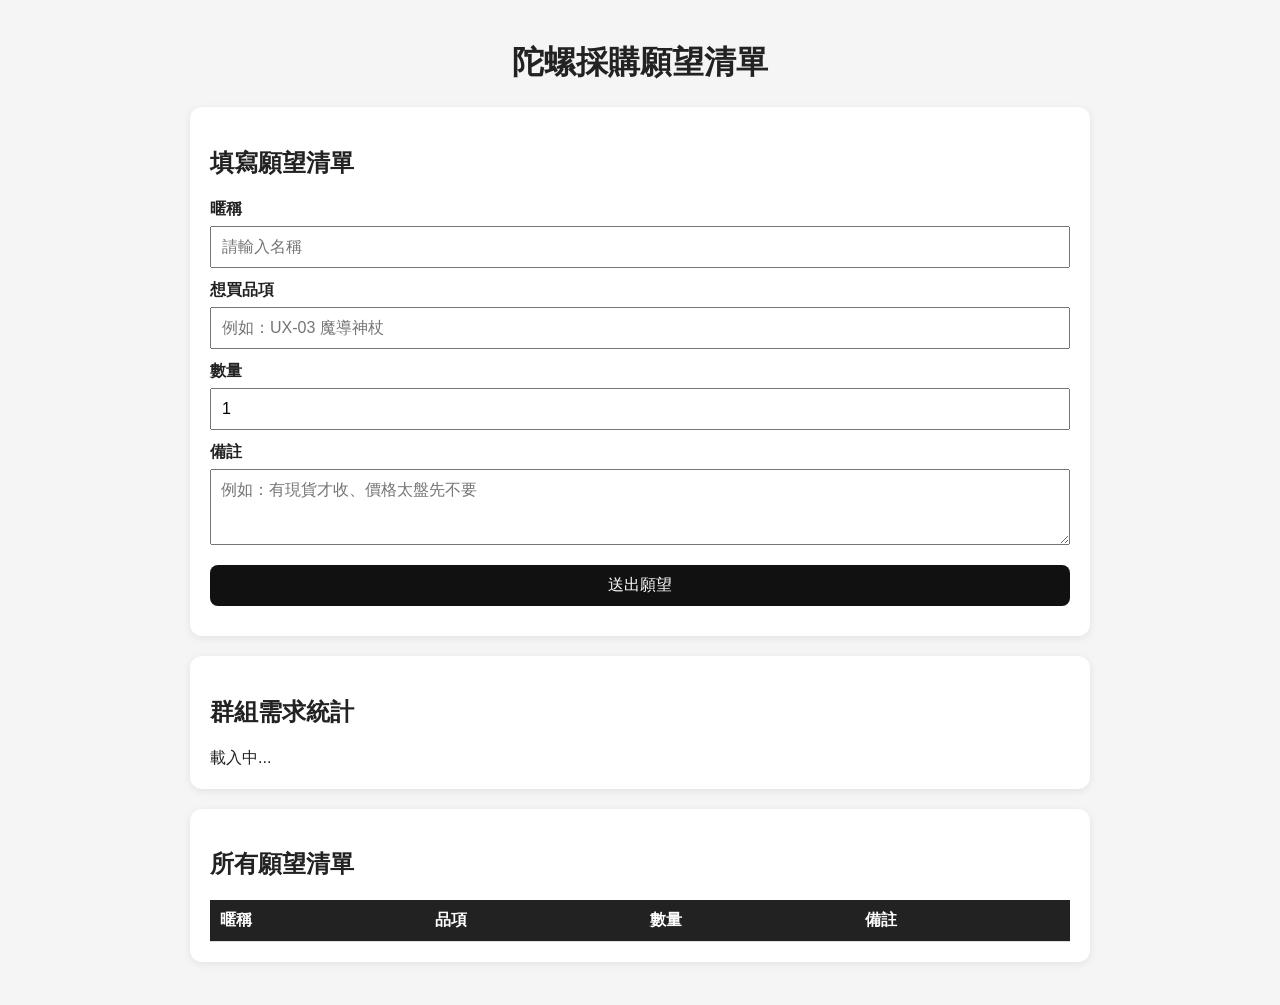
==== index.html @ 05856f30 "Create index.html" ====
<!DOCTYPE html>
<html lang="zh-Hant">
<head>
  <meta charset="UTF-8">
  <title>陀螺採購願望清單</title>
  <meta name="viewport" content="width=device-width, initial-scale=1.0">

  <style>
    body {
      font-family: Arial, "Noto Sans TC", sans-serif;
      background: #f5f5f5;
      margin: 0;
      padding: 20px;
      color: #222;
    }

    .container {
      max-width: 900px;
      margin: auto;
    }

    h1 {
      text-align: center;
    }

    .card {
      background: white;
      border-radius: 12px;
      padding: 20px;
      margin-bottom: 20px;
      box-shadow: 0 2px 8px rgba(0,0,0,0.08);
    }

    label {
      display: block;
      margin-top: 12px;
      font-weight: bold;
    }

    input, textarea, button {
      width: 100%;
      padding: 10px;
      margin-top: 6px;
      font-size: 16px;
      box-sizing: border-box;
    }

    button {
      margin-top: 16px;
      background: #111;
      color: white;
      border: none;
      border-radius: 8px;
      cursor: pointer;
    }

    button:hover {
      background: #333;
    }

    table {
      width: 100%;
      border-collapse: collapse;
      margin-top: 12px;
      background: white;
    }

    th, td {
      border-bottom: 1px solid #ddd;
      padding: 10px;
      text-align: left;
    }

    th {
      background: #222;
      color: white;
    }

    .status {
      margin-top: 10px;
      font-weight: bold;
    }

    .summary-item {
      padding: 10px;
      border-bottom: 1px solid #eee;
      display: flex;
      justify-content: space-between;
    }

    @media (max-width: 600px) {
      body {
        padding: 12px;
      }

      table {
        font-size: 14px;
      }
    }
  </style>
</head>

<body>
  <div class="container">
    <h1>陀螺採購願望清單</h1>

    <div class="card">
      <h2>填寫願望清單</h2>

      <label for="name">暱稱</label>
      <input id="name" placeholder="請輸入名稱">

      <label for="item">想買品項</label>
      <input id="item" placeholder="例如：UX-03 魔導神杖">

      <label for="quantity">數量</label>
      <input id="quantity" type="number" min="1" value="1">

      <label for="note">備註</label>
      <textarea id="note" rows="3" placeholder="例如：有現貨才收、價格太盤先不要"></textarea>

      <button onclick="submitWishlist()">送出願望</button>
      <div id="status" class="status"></div>
    </div>

    <div class="card">
      <h2>群組需求統計</h2>
      <div id="summary">載入中...</div>
    </div>

    <div class="card">
      <h2>所有願望清單</h2>
      <table>
        <thead>
          <tr>
            <th>暱稱</th>
            <th>品項</th>
            <th>數量</th>
            <th>備註</th>
          </tr>
        </thead>
        <tbody id="wishlistTable"></tbody>
      </table>
    </div>
  </div>

  <script>
    const GAS_URL = "https://script.google.com/macros/s/AKfycbyzWN24VVOgHvNaDkPDIwyAASH2C9JeGis0MW42oKsBMWTezp8iBhXN8x4tOU_IGHnp/exec";

    async function submitWishlist() {
      const name = document.getElementById("name").value.trim();
      const item = document.getElementById("item").value.trim();
      const quantity = document.getElementById("quantity").value;
      const note = document.getElementById("note").value.trim();
      const status = document.getElementById("status");

      if (!name || !item || quantity < 1) {
        status.textContent = "請填寫暱稱、品項與正確數量。";
        status.style.color = "red";
        return;
      }

      status.textContent = "送出中...";
      status.style.color = "#333";

      try {
        const res = await fetch(GAS_URL, {
          method: "POST",
          body: JSON.stringify({
            name,
            item,
            quantity,
            note
          })
        });

        const result = await res.json();

        if (result.success) {
          status.textContent = "已成功送出！";
          status.style.color = "green";

          document.getElementById("item").value = "";
          document.getElementById("quantity").value = 1;
          document.getElementById("note").value = "";

          loadData();
        } else {
          status.textContent = result.message || "送出失敗";
          status.style.color = "red";
        }

      } catch (err) {
        status.textContent = "送出失敗，請確認 GAS 網址與部署權限。";
        status.style.color = "red";
      }
    }

    async function loadData() {
      const res = await fetch(`${GAS_URL}?action=list`);
      const data = await res.json();

      renderSummary(data.summary);
      renderTable(data.rows);
    }

    function renderSummary(summary) {
      const box = document.getElementById("summary");
      box.innerHTML = "";

      const items = Object.entries(summary || {})
        .sort((a, b) => b[1] - a[1]);

      if (items.length === 0) {
        box.textContent = "目前還沒有願望清單。";
        return;
      }

      items.forEach(([item, total]) => {
        const div = document.createElement("div");
        div.className = "summary-item";
        div.innerHTML = `<span>${escapeHtml(item)}</span><strong>${total}</strong>`;
        box.appendChild(div);
      });
    }

    function renderTable(rows) {
      const tbody = document.getElementById("wishlistTable");
      tbody.innerHTML = "";

      if (!rows || rows.length === 0) {
        tbody.innerHTML = `<tr><td colspan="4">目前尚無資料</td></tr>`;
        return;
      }

      rows.reverse().forEach(row => {
        const tr = document.createElement("tr");
        tr.innerHTML = `
          <td>${escapeHtml(row.name)}</td>
          <td>${escapeHtml(row.item)}</td>
          <td>${escapeHtml(row.quantity)}</td>
          <td>${escapeHtml(row.note || "")}</td>
        `;
        tbody.appendChild(tr);
      });
    }

    function escapeHtml(text) {
      return String(text)
        .replaceAll("&", "&amp;")
        .replaceAll("<", "&lt;")
        .replaceAll(">", "&gt;")
        .replaceAll('"', "&quot;")
        .replaceAll("'", "&#039;");
    }

    loadData();
  </script>
</body>
</html>
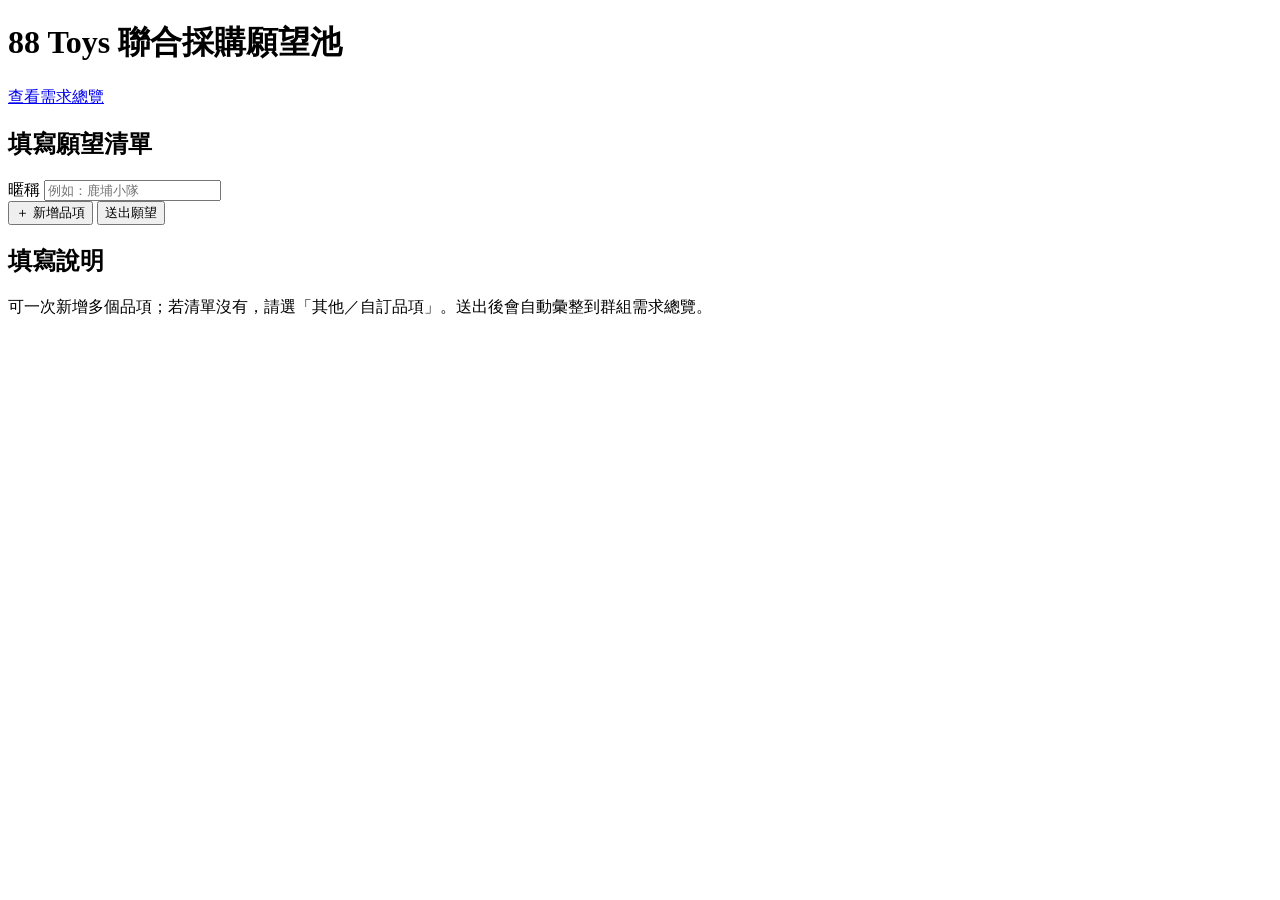
==== commit a49b1852: "Update index.html" ====
--- a/index.html
+++ b/index.html
@@ -2,259 +2,136 @@
 <html lang="zh-Hant">
 <head>
   <meta charset="UTF-8">
-  <title>陀螺採購願望清單</title>
+  <title>88 Toys 聯合採購願望池</title>
   <meta name="viewport" content="width=device-width, initial-scale=1.0">
+  <link rel="stylesheet" href="css/style.css">
+</head>
+<body>
+<header>
+  <div class="header-inner">
+    <h1>88 Toys 聯合採購願望池</h1>
+    <nav><a href="dashboard.html">查看需求總覽</a></nav>
+  </div>
+</header>
 
-  <style>
-    body {
-      font-family: Arial, "Noto Sans TC", sans-serif;
-      background: #f5f5f5;
-      margin: 0;
-      padding: 20px;
-      color: #222;
+<main class="container">
+  <section class="card">
+    <h2>填寫願望清單</h2>
+    <label for="name">暱稱</label>
+    <input id="name" placeholder="例如：鹿埔小隊">
+
+    <div id="items"></div>
+
+    <button type="button" class="secondary" onclick="addItemRow()">＋ 新增品項</button>
+    <button type="button" onclick="submitWishlist()">送出願望</button>
+    <div id="status" class="status"></div>
+  </section>
+
+  <section class="card">
+    <h2>填寫說明</h2>
+    <p>可一次新增多個品項；若清單沒有，請選「其他／自訂品項」。送出後會自動彙整到群組需求總覽。</p>
+  </section>
+</main>
+
+<script src="js/config.js"></script>
+<script>
+function escapeHtml(text) {
+  return String(text ?? "")
+    .replaceAll("&", "&amp;")
+    .replaceAll("<", "&lt;")
+    .replaceAll(">", "&gt;")
+    .replaceAll('"', "&quot;")
+    .replaceAll("'", "&#039;");
+}
+
+function buildOptions() {
+  return ITEM_OPTIONS.map(item => `<option value="${escapeHtml(item)}">${escapeHtml(item)}</option>`).join("");
+}
+
+function addItemRow() {
+  const box = document.getElementById("items");
+  const div = document.createElement("div");
+  div.className = "item-row";
+  div.innerHTML = `
+    <label>想買品項</label>
+    <select class="itemSelect" onchange="toggleCustom(this)">
+      <option value="">請選擇品項</option>
+      ${buildOptions()}
+      <option value="custom">其他／自訂品項</option>
+    </select>
+    <input class="customItem" placeholder="自訂品項名稱" style="display:none;">
+    <div class="row">
+      <div>
+        <label>數量</label>
+        <input class="qty" type="number" min="1" value="1">
+      </div>
+      <div>
+        <label>備註</label>
+        <input class="note" placeholder="可不填">
+      </div>
+      <button type="button" class="danger" onclick="this.closest('.item-row').remove()">刪</button>
+    </div>
+  `;
+  box.appendChild(div);
+}
+
+function toggleCustom(select) {
+  const row = select.closest(".item-row");
+  const custom = row.querySelector(".customItem");
+  custom.style.display = select.value === "custom" ? "block" : "none";
+}
+
+function getRows() {
+  const name = document.getElementById("name").value.trim();
+  const rows = [...document.querySelectorAll(".item-row")].map(row => {
+    const selectValue = row.querySelector(".itemSelect").value;
+    const customValue = row.querySelector(".customItem").value.trim();
+    const item = selectValue === "custom" ? customValue : selectValue;
+    const qty = Number(row.querySelector(".qty").value || 1);
+    const note = row.querySelector(".note").value.trim();
+    return { name, item, qty, note };
+  }).filter(r => r.name && r.item && r.qty > 0);
+  return rows;
+}
+
+async function submitWishlist() {
+  const status = document.getElementById("status");
+  const rows = getRows();
+
+  if (!document.getElementById("name").value.trim()) {
+    status.textContent = "請先輸入暱稱。";
+    status.style.color = "#b91c1c";
+    return;
+  }
+  if (rows.length === 0) {
+    status.textContent = "請至少選擇一個品項。";
+    status.style.color = "#b91c1c";
+    return;
+  }
+
+  status.textContent = "送出中...";
+  status.style.color = "#111827";
+
+  try {
+    for (const row of rows) {
+      const res = await fetch(GAS_URL, {
+        method: "POST",
+        body: JSON.stringify(row)
+      });
+      const result = await res.json();
+      if (!result.success) throw new Error(result.message || "送出失敗");
     }
+    status.textContent = `已成功送出 ${rows.length} 筆願望！`;
+    status.style.color = "green";
+    document.getElementById("items").innerHTML = "";
+    addItemRow();
+  } catch (err) {
+    status.textContent = "送出失敗：" + err.message;
+    status.style.color = "#b91c1c";
+  }
+}
 
-    .container {
-      max-width: 900px;
-      margin: auto;
-    }
-
-    h1 {
-      text-align: center;
-    }
-
-    .card {
-      background: white;
-      border-radius: 12px;
-      padding: 20px;
-      margin-bottom: 20px;
-      box-shadow: 0 2px 8px rgba(0,0,0,0.08);
-    }
-
-    label {
-      display: block;
-      margin-top: 12px;
-      font-weight: bold;
-    }
-
-    input, textarea, button {
-      width: 100%;
-      padding: 10px;
-      margin-top: 6px;
-      font-size: 16px;
-      box-sizing: border-box;
-    }
-
-    button {
-      margin-top: 16px;
-      background: #111;
-      color: white;
-      border: none;
-      border-radius: 8px;
-      cursor: pointer;
-    }
-
-    button:hover {
-      background: #333;
-    }
-
-    table {
-      width: 100%;
-      border-collapse: collapse;
-      margin-top: 12px;
-      background: white;
-    }
-
-    th, td {
-      border-bottom: 1px solid #ddd;
-      padding: 10px;
-      text-align: left;
-    }
-
-    th {
-      background: #222;
-      color: white;
-    }
-
-    .status {
-      margin-top: 10px;
-      font-weight: bold;
-    }
-
-    .summary-item {
-      padding: 10px;
-      border-bottom: 1px solid #eee;
-      display: flex;
-      justify-content: space-between;
-    }
-
-    @media (max-width: 600px) {
-      body {
-        padding: 12px;
-      }
-
-      table {
-        font-size: 14px;
-      }
-    }
-  </style>
-</head>
-
-<body>
-  <div class="container">
-    <h1>陀螺採購願望清單</h1>
-
-    <div class="card">
-      <h2>填寫願望清單</h2>
-
-      <label for="name">暱稱</label>
-      <input id="name" placeholder="請輸入名稱">
-
-      <label for="item">想買品項</label>
-      <input id="item" placeholder="例如：UX-03 魔導神杖">
-
-      <label for="quantity">數量</label>
-      <input id="quantity" type="number" min="1" value="1">
-
-      <label for="note">備註</label>
-      <textarea id="note" rows="3" placeholder="例如：有現貨才收、價格太盤先不要"></textarea>
-
-      <button onclick="submitWishlist()">送出願望</button>
-      <div id="status" class="status"></div>
-    </div>
-
-    <div class="card">
-      <h2>群組需求統計</h2>
-      <div id="summary">載入中...</div>
-    </div>
-
-    <div class="card">
-      <h2>所有願望清單</h2>
-      <table>
-        <thead>
-          <tr>
-            <th>暱稱</th>
-            <th>品項</th>
-            <th>數量</th>
-            <th>備註</th>
-          </tr>
-        </thead>
-        <tbody id="wishlistTable"></tbody>
-      </table>
-    </div>
-  </div>
-
-  <script>
-    const GAS_URL = "https://script.google.com/macros/s/AKfycbyzWN24VVOgHvNaDkPDIwyAASH2C9JeGis0MW42oKsBMWTezp8iBhXN8x4tOU_IGHnp/exec";
-
-    async function submitWishlist() {
-      const name = document.getElementById("name").value.trim();
-      const item = document.getElementById("item").value.trim();
-      const quantity = document.getElementById("quantity").value;
-      const note = document.getElementById("note").value.trim();
-      const status = document.getElementById("status");
-
-      if (!name || !item || quantity < 1) {
-        status.textContent = "請填寫暱稱、品項與正確數量。";
-        status.style.color = "red";
-        return;
-      }
-
-      status.textContent = "送出中...";
-      status.style.color = "#333";
-
-      try {
-        const res = await fetch(GAS_URL, {
-          method: "POST",
-          body: JSON.stringify({
-            name,
-            item,
-            quantity,
-            note
-          })
-        });
-
-        const result = await res.json();
-
-        if (result.success) {
-          status.textContent = "已成功送出！";
-          status.style.color = "green";
-
-          document.getElementById("item").value = "";
-          document.getElementById("quantity").value = 1;
-          document.getElementById("note").value = "";
-
-          loadData();
-        } else {
-          status.textContent = result.message || "送出失敗";
-          status.style.color = "red";
-        }
-
-      } catch (err) {
-        status.textContent = "送出失敗，請確認 GAS 網址與部署權限。";
-        status.style.color = "red";
-      }
-    }
-
-    async function loadData() {
-      const res = await fetch(`${GAS_URL}?action=list`);
-      const data = await res.json();
-
-      renderSummary(data.summary);
-      renderTable(data.rows);
-    }
-
-    function renderSummary(summary) {
-      const box = document.getElementById("summary");
-      box.innerHTML = "";
-
-      const items = Object.entries(summary || {})
-        .sort((a, b) => b[1] - a[1]);
-
-      if (items.length === 0) {
-        box.textContent = "目前還沒有願望清單。";
-        return;
-      }
-
-      items.forEach(([item, total]) => {
-        const div = document.createElement("div");
-        div.className = "summary-item";
-        div.innerHTML = `<span>${escapeHtml(item)}</span><strong>${total}</strong>`;
-        box.appendChild(div);
-      });
-    }
-
-    function renderTable(rows) {
-      const tbody = document.getElementById("wishlistTable");
-      tbody.innerHTML = "";
-
-      if (!rows || rows.length === 0) {
-        tbody.innerHTML = `<tr><td colspan="4">目前尚無資料</td></tr>`;
-        return;
-      }
-
-      rows.reverse().forEach(row => {
-        const tr = document.createElement("tr");
-        tr.innerHTML = `
-          <td>${escapeHtml(row.name)}</td>
-          <td>${escapeHtml(row.item)}</td>
-          <td>${escapeHtml(row.quantity)}</td>
-          <td>${escapeHtml(row.note || "")}</td>
-        `;
-        tbody.appendChild(tr);
-      });
-    }
-
-    function escapeHtml(text) {
-      return String(text)
-        .replaceAll("&", "&amp;")
-        .replaceAll("<", "&lt;")
-        .replaceAll(">", "&gt;")
-        .replaceAll('"', "&quot;")
-        .replaceAll("'", "&#039;");
-    }
-
-    loadData();
-  </script>
+addItemRow();
+</script>
 </body>
 </html>
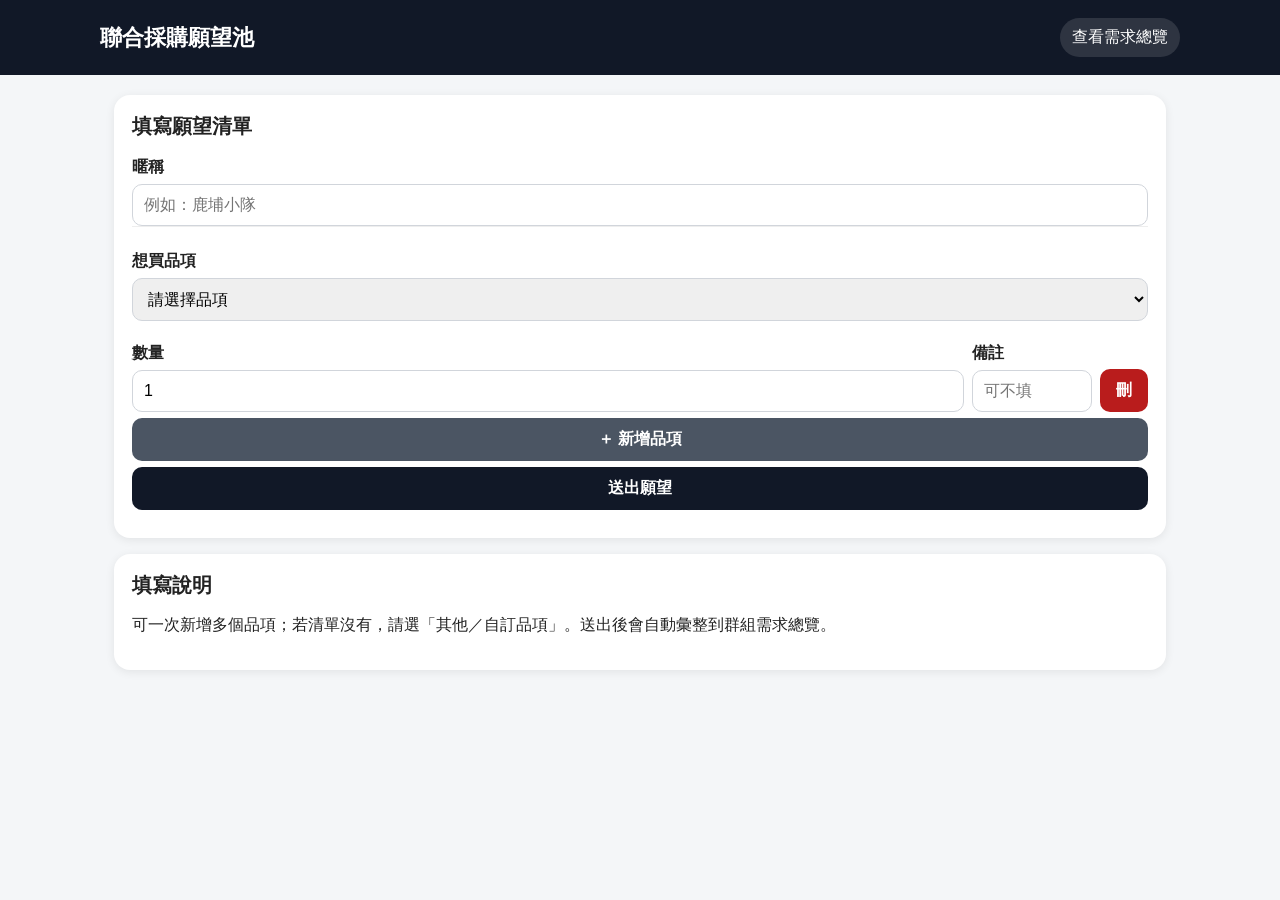
==== commit 81b8b98b: "Update index.html" ====
--- a/index.html
+++ b/index.html
@@ -2,14 +2,14 @@
 <html lang="zh-Hant">
 <head>
   <meta charset="UTF-8">
-  <title>88 Toys 聯合採購願望池</title>
+  <title>聯合採購願望池</title>
   <meta name="viewport" content="width=device-width, initial-scale=1.0">
   <link rel="stylesheet" href="css/style.css">
 </head>
 <body>
 <header>
   <div class="header-inner">
-    <h1>88 Toys 聯合採購願望池</h1>
+    <h1>聯合採購願望池</h1>
     <nav><a href="dashboard.html">查看需求總覽</a></nav>
   </div>
 </header>
--- a/css/style.css
+++ b/css/style.css
@@ -0,0 +1,107 @@
+* { box-sizing: border-box; }
+body {
+  margin: 0;
+  font-family: Arial, "Noto Sans TC", sans-serif;
+  background: #f4f6f8;
+  color: #222;
+}
+header {
+  background: #111827;
+  color: #fff;
+  padding: 18px 16px;
+}
+.header-inner {
+  max-width: 1080px;
+  margin: auto;
+  display: flex;
+  justify-content: space-between;
+  gap: 12px;
+  align-items: center;
+}
+h1 { margin: 0; font-size: 22px; }
+nav a {
+  color: #fff;
+  text-decoration: none;
+  background: rgba(255,255,255,.12);
+  padding: 9px 12px;
+  border-radius: 999px;
+  display: inline-block;
+}
+.container {
+  max-width: 1080px;
+  margin: 20px auto;
+  padding: 0 14px;
+}
+.card {
+  background: #fff;
+  border-radius: 16px;
+  padding: 18px;
+  margin-bottom: 16px;
+  box-shadow: 0 2px 10px rgba(0,0,0,.08);
+}
+.card h2 { margin-top: 0; font-size: 20px; }
+label { display: block; margin-top: 12px; font-weight: 700; }
+input, select, textarea, button {
+  width: 100%;
+  padding: 11px;
+  margin-top: 6px;
+  font-size: 16px;
+  border: 1px solid #d1d5db;
+  border-radius: 10px;
+}
+button {
+  cursor: pointer;
+  background: #111827;
+  color: #fff;
+  border: 0;
+  font-weight: 700;
+}
+button.secondary { background: #4b5563; }
+button.danger { background: #b91c1c; }
+.row {
+  display: grid;
+  grid-template-columns: 1fr 120px 48px;
+  gap: 8px;
+  align-items: end;
+  margin-top: 10px;
+}
+.item-row { border-top: 1px solid #eee; padding-top: 12px; }
+.status { margin-top: 10px; font-weight: 700; }
+.grid {
+  display: grid;
+  grid-template-columns: repeat(4, 1fr);
+  gap: 12px;
+}
+.stat {
+  background: #fff;
+  border-radius: 16px;
+  padding: 16px;
+  box-shadow: 0 2px 10px rgba(0,0,0,.08);
+}
+.stat .label { color: #6b7280; font-size: 14px; }
+.stat .value { font-size: 28px; font-weight: 800; margin-top: 6px; }
+table {
+  width: 100%;
+  border-collapse: collapse;
+  margin-top: 10px;
+}
+th, td {
+  padding: 10px;
+  border-bottom: 1px solid #e5e7eb;
+  text-align: left;
+}
+th { background: #111827; color: #fff; position: sticky; top: 0; }
+.table-wrap { overflow-x: auto; max-height: 520px; }
+.bar-row { margin: 12px 0; }
+.bar-top { display: flex; justify-content: space-between; gap: 10px; }
+.bar-bg { height: 12px; background: #e5e7eb; border-radius: 999px; overflow: hidden; margin-top: 6px; }
+.bar-fill { height: 100%; background: #111827; border-radius: 999px; }
+.search-box { max-width: 420px; }
+.badge { display:inline-block; padding: 4px 8px; border-radius:999px; background:#eef2ff; color:#3730a3; font-weight:700; }
+@media (max-width: 760px) {
+  .header-inner { display:block; }
+  nav { margin-top: 12px; }
+  .grid { grid-template-columns: 1fr 1fr; }
+  .row { grid-template-columns: 1fr; }
+  h1 { font-size: 20px; }
+}
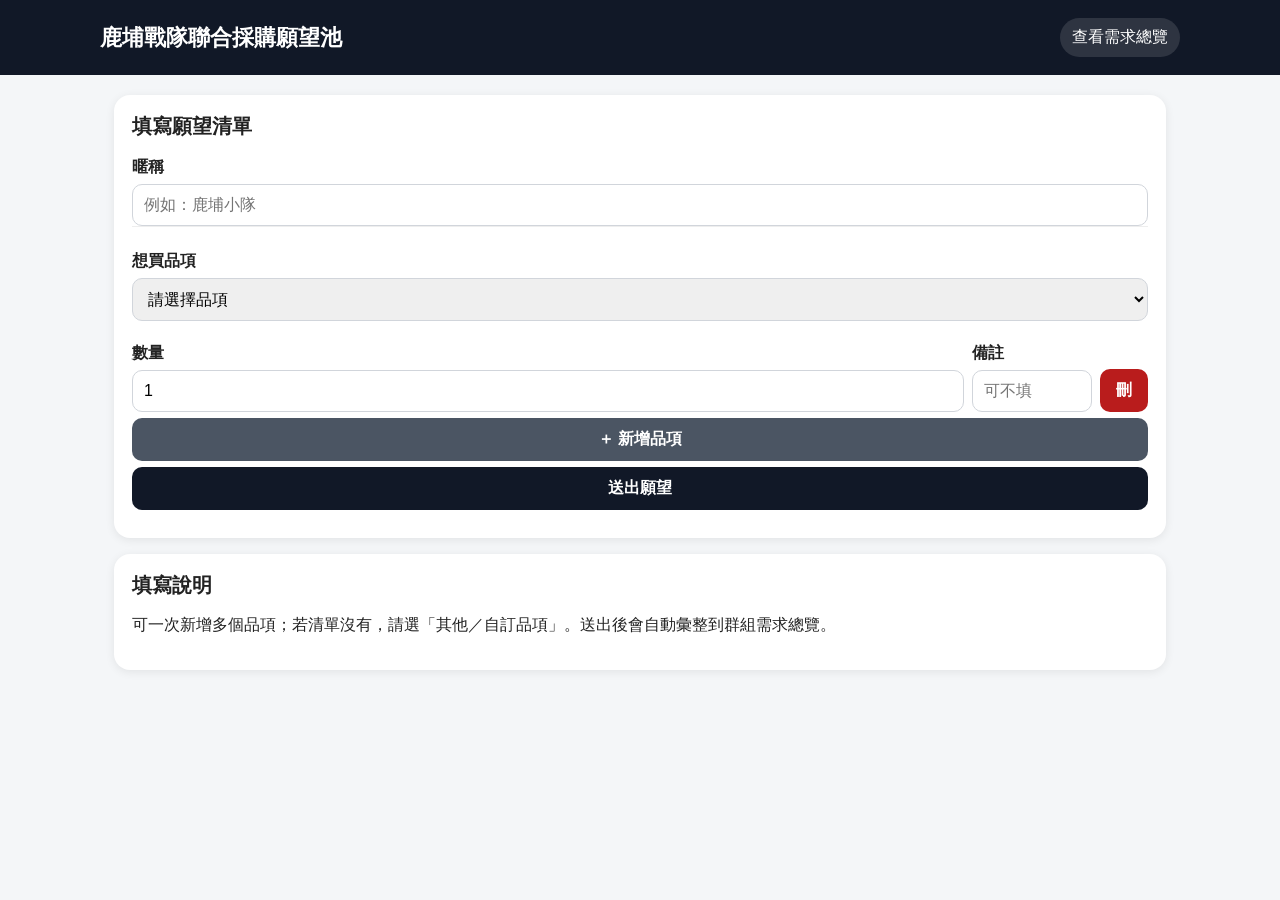
==== commit c8dc9cb1: "Update index.html" ====
--- a/index.html
+++ b/index.html
@@ -2,14 +2,14 @@
 <html lang="zh-Hant">
 <head>
   <meta charset="UTF-8">
-  <title>聯合採購願望池</title>
+  <title>鹿埔戰隊聯合採購願望池</title>
   <meta name="viewport" content="width=device-width, initial-scale=1.0">
   <link rel="stylesheet" href="css/style.css">
 </head>
 <body>
 <header>
   <div class="header-inner">
-    <h1>聯合採購願望池</h1>
+    <h1>鹿埔戰隊聯合採購願望池</h1>
     <nav><a href="dashboard.html">查看需求總覽</a></nav>
   </div>
 </header>
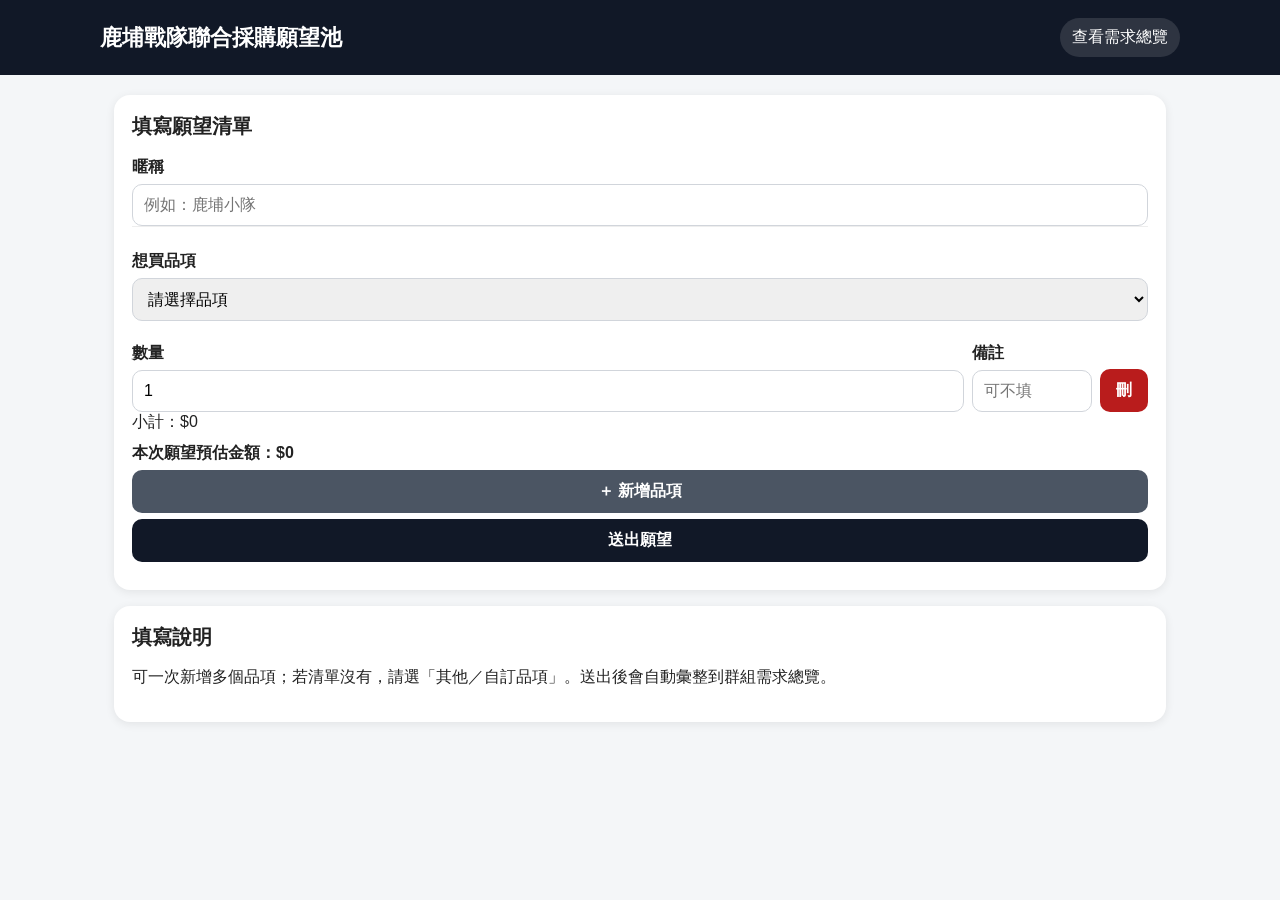
==== commit c23b2c3d: "Update index.html" ====
--- a/index.html
+++ b/index.html
@@ -4,19 +4,22 @@
   <meta charset="UTF-8">
   <title>鹿埔戰隊聯合採購願望池</title>
   <meta name="viewport" content="width=device-width, initial-scale=1.0">
-  <link rel="stylesheet" href="css/style.css">
+  <link rel="stylesheet" href="css/style.css?v=4">
 </head>
 <body>
 <header>
   <div class="header-inner">
     <h1>鹿埔戰隊聯合採購願望池</h1>
-    <nav><a href="dashboard.html">查看需求總覽</a></nav>
+    <nav>
+      <a href="dashboard.html">查看需求總覽</a>
+    </nav>
   </div>
 </header>
 
 <main class="container">
   <section class="card">
     <h2>填寫願望清單</h2>
+
     <label for="name">暱稱</label>
     <input id="name" placeholder="例如：鹿埔小隊">
 
@@ -24,6 +27,7 @@
 
     <button type="button" class="secondary" onclick="addItemRow()">＋ 新增品項</button>
     <button type="button" onclick="submitWishlist()">送出願望</button>
+
     <div id="status" class="status"></div>
   </section>
 
@@ -33,7 +37,9 @@
   </section>
 </main>
 
-<script src="js/config.js"></script>
+<script src="js/config.js?v=4"></script>
+<script src="js/items.js?v=4"></script>
+
 <script>
 function escapeHtml(text) {
   return String(text ?? "")
@@ -45,13 +51,23 @@
 }
 
 function buildOptions() {
-  return ITEM_OPTIONS.map(item => `<option value="${escapeHtml(item)}">${escapeHtml(item)}</option>`).join("");
+  if (typeof ITEM_OPTIONS === "undefined") {
+    console.error("ITEM_OPTIONS 未載入，請確認 js/items.js 是否有被 index.html 引用。");
+    return "";
+  }
+
+  return ITEM_OPTIONS.map(item => {
+    const label = `${item.code}　${item.name}　$${item.price}`;
+    return `<option value="${escapeHtml(item.name)}">${escapeHtml(label)}</option>`;
+  }).join("");
 }
 
 function addItemRow() {
   const box = document.getElementById("items");
+
   const div = document.createElement("div");
   div.className = "item-row";
+
   div.innerHTML = `
     <label>想買品項</label>
     <select class="itemSelect" onchange="toggleCustom(this)">
@@ -59,38 +75,111 @@
       ${buildOptions()}
       <option value="custom">其他／自訂品項</option>
     </select>
+
     <input class="customItem" placeholder="自訂品項名稱" style="display:none;">
+
     <div class="row">
       <div>
         <label>數量</label>
-        <input class="qty" type="number" min="1" value="1">
+        <input class="qty" type="number" min="1" value="1" oninput="updateRowSubtotal(this)">
       </div>
+
       <div>
         <label>備註</label>
         <input class="note" placeholder="可不填">
       </div>
-      <button type="button" class="danger" onclick="this.closest('.item-row').remove()">刪</button>
+
+      <button type="button" class="danger" onclick="this.closest('.item-row').remove(); updateTotalPreview();">
+        刪
+      </button>
     </div>
+
+    <div class="subtotal">小計：$0</div>
   `;
+
   box.appendChild(div);
+  updateTotalPreview();
 }
 
 function toggleCustom(select) {
   const row = select.closest(".item-row");
   const custom = row.querySelector(".customItem");
+
   custom.style.display = select.value === "custom" ? "block" : "none";
+
+  if (select.value !== "custom") {
+    custom.value = "";
+  }
+
+  updateRowSubtotal(select);
+}
+
+function updateRowSubtotal(element) {
+  const row = element.closest(".item-row");
+
+  const selectValue = row.querySelector(".itemSelect").value;
+  const qty = Number(row.querySelector(".qty").value || 1);
+  const price = getPriceByName(selectValue);
+  const subtotal = price * qty;
+
+  const subtotalBox = row.querySelector(".subtotal");
+
+  if (selectValue === "custom") {
+    subtotalBox.textContent = "自訂品項不列入預估金額";
+  } else {
+    subtotalBox.textContent = `小計：$${subtotal.toLocaleString("zh-TW")}`;
+  }
+
+  updateTotalPreview();
+}
+
+function updateTotalPreview() {
+  const rows = [...document.querySelectorAll(".item-row")];
+
+  let total = 0;
+
+  rows.forEach(row => {
+    const selectValue = row.querySelector(".itemSelect").value;
+    const qty = Number(row.querySelector(".qty").value || 1);
+
+    if (selectValue && selectValue !== "custom") {
+      total += getPriceByName(selectValue) * qty;
+    }
+  });
+
+  let box = document.getElementById("totalPreview");
+
+  if (!box) {
+    box = document.createElement("div");
+    box.id = "totalPreview";
+    box.className = "status";
+    document.getElementById("items").after(box);
+  }
+
+  box.textContent = `本次願望預估金額：$${total.toLocaleString("zh-TW")}`;
 }
 
 function getRows() {
   const name = document.getElementById("name").value.trim();
-  const rows = [...document.querySelectorAll(".item-row")].map(row => {
-    const selectValue = row.querySelector(".itemSelect").value;
-    const customValue = row.querySelector(".customItem").value.trim();
-    const item = selectValue === "custom" ? customValue : selectValue;
-    const qty = Number(row.querySelector(".qty").value || 1);
-    const note = row.querySelector(".note").value.trim();
-    return { name, item, qty, note };
-  }).filter(r => r.name && r.item && r.qty > 0);
+
+  const rows = [...document.querySelectorAll(".item-row")]
+    .map(row => {
+      const selectValue = row.querySelector(".itemSelect").value;
+      const customValue = row.querySelector(".customItem").value.trim();
+
+      const item = selectValue === "custom" ? customValue : selectValue;
+      const qty = Number(row.querySelector(".qty").value || 1);
+      const note = row.querySelector(".note").value.trim();
+
+      return {
+        name,
+        item,
+        qty,
+        note
+      };
+    })
+    .filter(r => r.name && r.item && r.qty > 0);
+
   return rows;
 }
 
@@ -103,6 +192,7 @@
     status.style.color = "#b91c1c";
     return;
   }
+
   if (rows.length === 0) {
     status.textContent = "請至少選擇一個品項。";
     status.style.color = "#b91c1c";
@@ -118,11 +208,17 @@
         method: "POST",
         body: JSON.stringify(row)
       });
+
       const result = await res.json();
-      if (!result.success) throw new Error(result.message || "送出失敗");
+
+      if (!result.success) {
+        throw new Error(result.message || "送出失敗");
+      }
     }
+
     status.textContent = `已成功送出 ${rows.length} 筆願望！`;
     status.style.color = "green";
+
     document.getElementById("items").innerHTML = "";
     addItemRow();
   } catch (err) {
